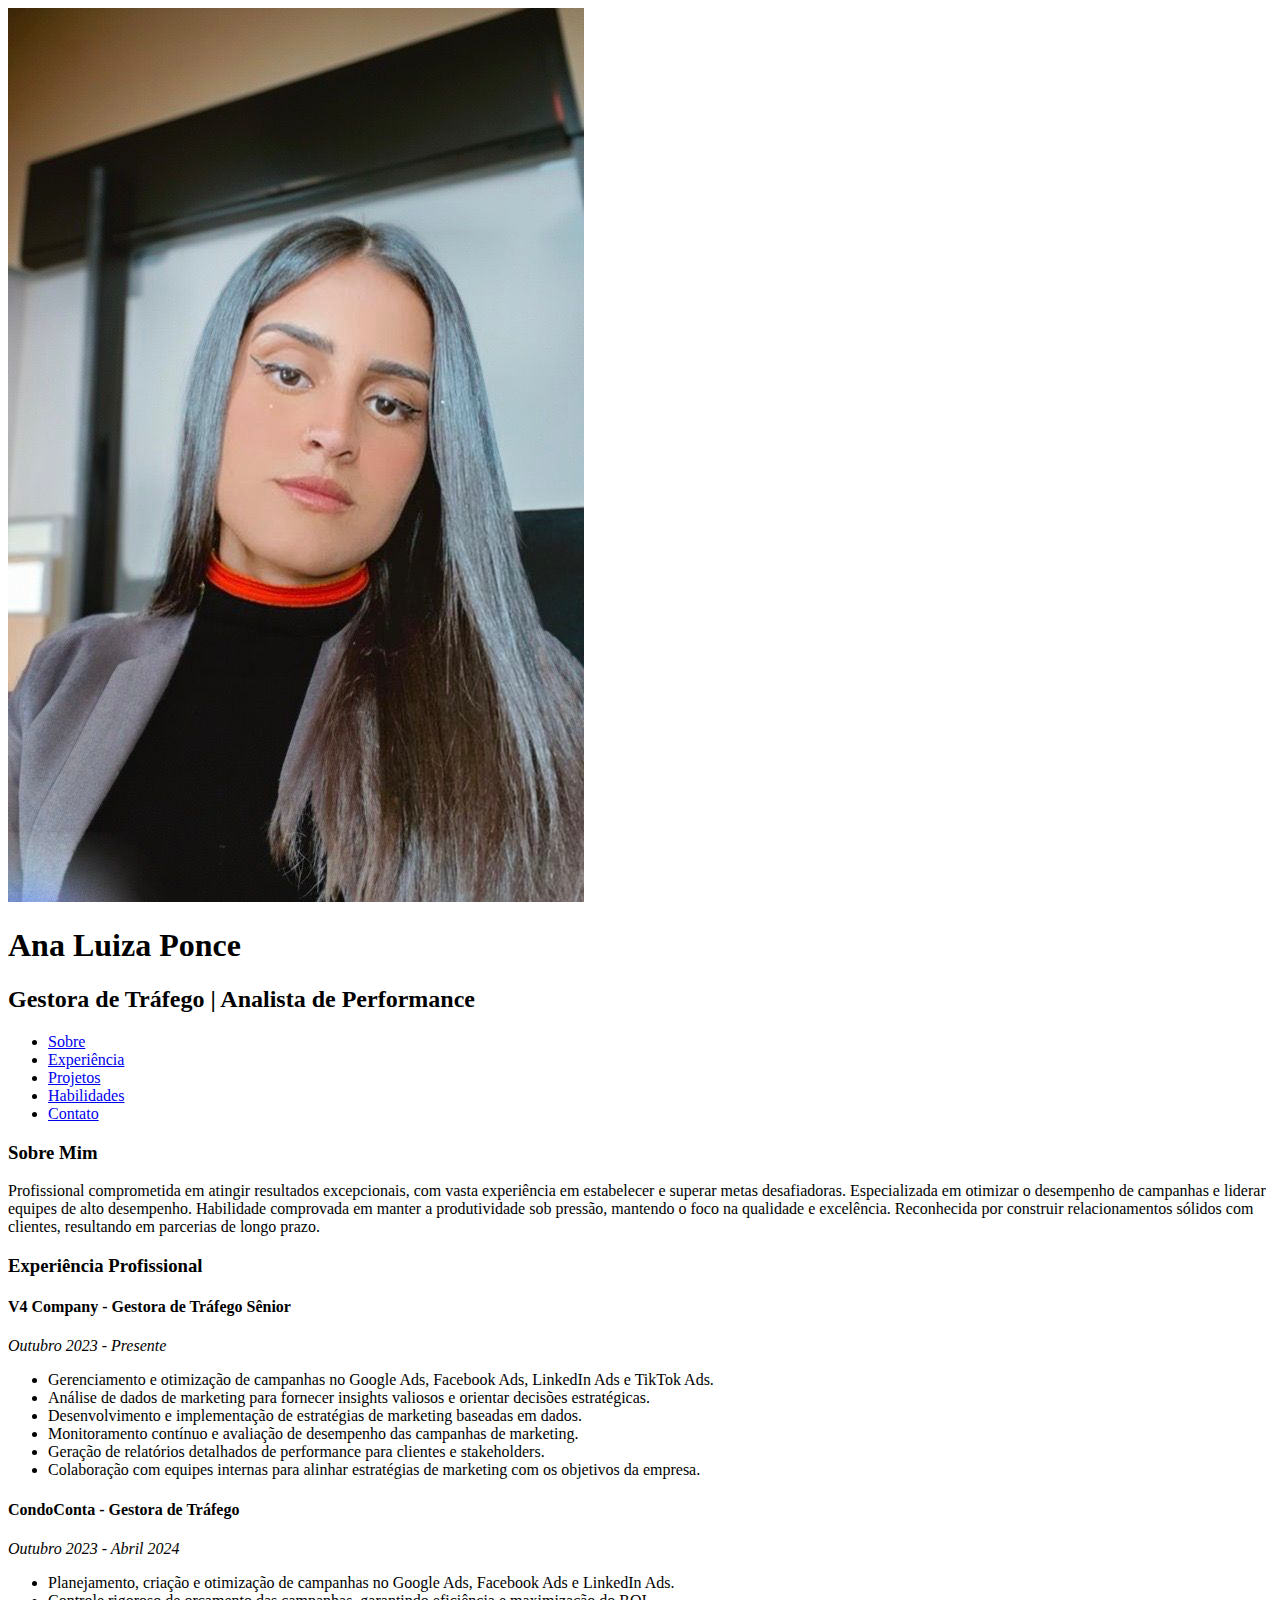
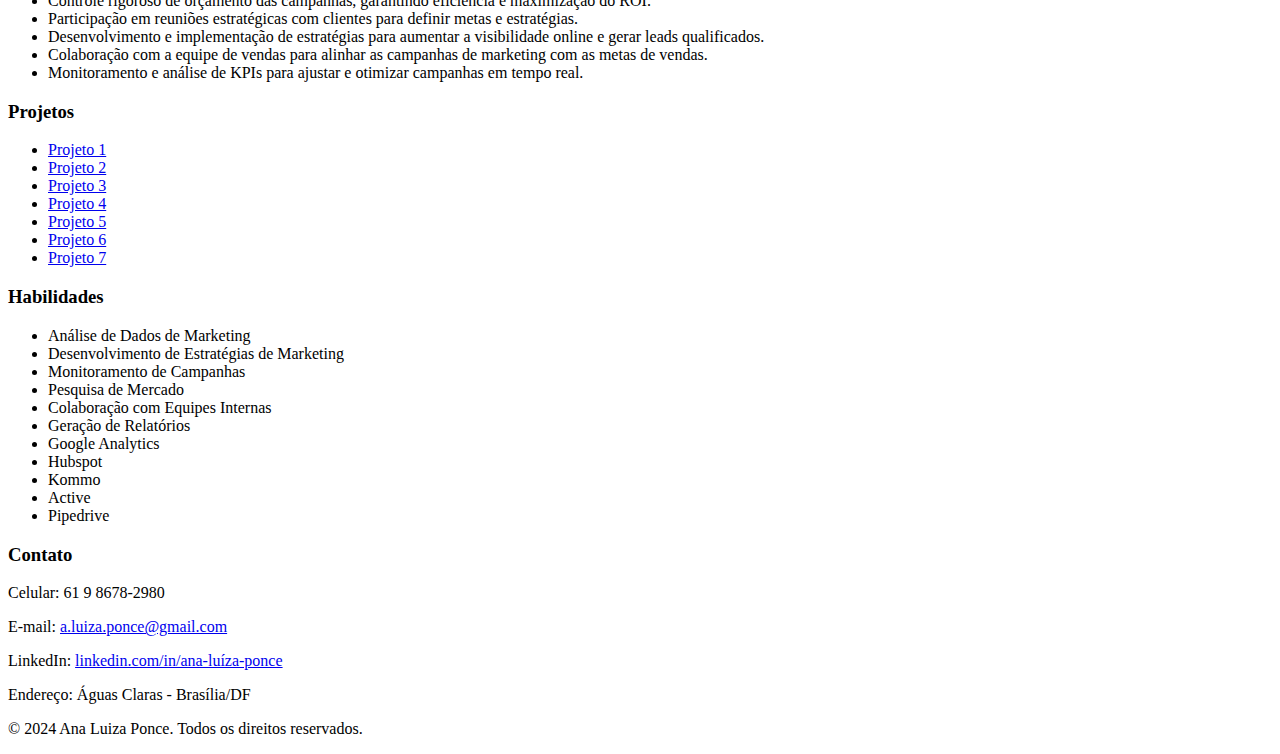
==== index.html @ 804ede3b "first commit" ====
<!DOCTYPE html>
<html lang="pt-br">

<head>
  <meta charset="UTF-8">
  <meta name="viewport" content="width=device-width, initial-scale=1.0">
  <title>Ana Luiza Ponce - Gestora de Tráfego | Analista de Performance</title>
  <link rel="stylesheet" href="styles.css">
</head>

<body>
  <header>
    <div class="container">
      <img src="profile.jpg" alt="Ana Luiza Ponce" class="profile-img">
      <h1>Ana Luiza Ponce</h1>
      <h2>Gestora de Tráfego | Analista de Performance</h2>
      <nav>
        <ul>
          <li><a href="#about">Sobre</a></li>
          <li><a href="#experience">Experiência</a></li>
          <li><a href="#projects">Projetos</a></li>
          <li><a href="#skills">Habilidades</a></li>
          <li><a href="#contact">Contato</a></li>
        </ul>
      </nav>
    </div>
  </header>
  <section id="about" class="section">
    <div class="container">
      <h3>Sobre Mim</h3>
      <p>Profissional comprometida em atingir resultados excepcionais, com vasta experiência em estabelecer e superar
        metas desafiadoras. Especializada em otimizar o desempenho de campanhas e liderar equipes de alto desempenho.
        Habilidade comprovada em manter a produtividade sob pressão, mantendo o foco na qualidade e excelência.
        Reconhecida por construir relacionamentos sólidos com clientes, resultando em parcerias de longo prazo.</p>
    </div>
  </section>
  <section id="experience" class="section">
    <div class="container">
      <h3>Experiência Profissional</h3>
      <div class="job">
        <h4>V4 Company - Gestora de Tráfego Sênior</h4>
        <p><i>Outubro 2023 - Presente</i></p>
        <ul>
          <li>Gerenciamento e otimização de campanhas no Google Ads, Facebook Ads, LinkedIn Ads e TikTok Ads.</li>
          <li>Análise de dados de marketing para fornecer insights valiosos e orientar decisões estratégicas.</li>
          <li>Desenvolvimento e implementação de estratégias de marketing baseadas em dados.</li>
          <li>Monitoramento contínuo e avaliação de desempenho das campanhas de marketing.</li>
          <li>Geração de relatórios detalhados de performance para clientes e stakeholders.</li>
          <li>Colaboração com equipes internas para alinhar estratégias de marketing com os objetivos da empresa.</li>
        </ul>
      </div>
      <div class="job">
        <h4>CondoConta - Gestora de Tráfego</h4>
        <p><i>Outubro 2023 - Abril 2024</i></p>
        <ul>
          <li>Planejamento, criação e otimização de campanhas no Google Ads, Facebook Ads e LinkedIn Ads.</li>
          <li>Controle rigoroso de orçamento das campanhas, garantindo eficiência e maximização do ROI.</li>
          <li>Participação em reuniões estratégicas com clientes para definir metas e estratégias.</li>
          <li>Desenvolvimento e implementação de estratégias para aumentar a visibilidade online e gerar leads
            qualificados.</li>
          <li>Colaboração com a equipe de vendas para alinhar as campanhas de marketing com as metas de vendas.</li>
          <li>Monitoramento e análise de KPIs para ajustar e otimizar campanhas em tempo real.</li>
        </ul>
      </div>
    </div>
  </section>
  <section id="projects" class="section">
    <div class="container">
      <h3>Projetos</h3>
      <ul class="projects-list">
        <li><a href="https://github.com/AnaLuizaPonce/projeto1" target="_blank">Projeto 1</a></li>
        <li><a href="https://github.com/AnaLuizaPonce/projeto2" target="_blank">Projeto 2</a></li>
        <li><a href="https://github.com/AnaLuizaPonce/projeto3" target="_blank">Projeto 3</a></li>
        <li><a href="https://github.com/AnaLuizaPonce/projeto4" target="_blank">Projeto 4</a></li>
        <li><a href="https://github.com/AnaLuizaPonce/projeto5" target="_blank">Projeto 5</a></li>
        <li><a href="https://github.com/AnaLuizaPonce/projeto6" target="_blank">Projeto 6</a></li>
        <li><a href="https://github.com/AnaLuizaPonce/projeto7" target="_blank">Projeto 7</a></li>
      </ul>
    </div>
  </section>
  <section id="skills" class="section">
    <div class="container">
      <h3>Habilidades</h3>
      <ul class="skills-list">
        <li>Análise de Dados de Marketing</li>
        <li>Desenvolvimento de Estratégias de Marketing</li>
        <li>Monitoramento de Campanhas</li>
        <li>Pesquisa de Mercado</li>
        <li>Colaboração com Equipes Internas</li>
        <li>Geração de Relatórios</li>
        <li>Google Analytics</li>
        <li>Hubspot</li>
        <li>Kommo</li>
        <li>Active</li>
        <li>Pipedrive</li>
      </ul>
    </div>
  </section>
  <section id="contact" class="section">
    <div class="container">
      <h3>Contato</h3>
      <p>Celular: 61 9 8678-2980</p>
      <p>E-mail: <a href="mailto:a.luiza.ponce@gmail.com">a.luiza.ponce@gmail.com</a></p>
      <p>LinkedIn: <a href="http://www.linkedin.com/in/ana-lu%C3%ADza-ponce-"
          target="_blank">linkedin.com/in/ana-luíza-ponce</a></p>
      <p>Endereço: Águas Claras - Brasília/DF</p>
    </div>
  </section>
  <footer>
    <div class="container">
      <p>&copy; 2024 Ana Luiza Ponce. Todos os direitos reservados.</p>
    </div>
  </footer>
</body>

</html>
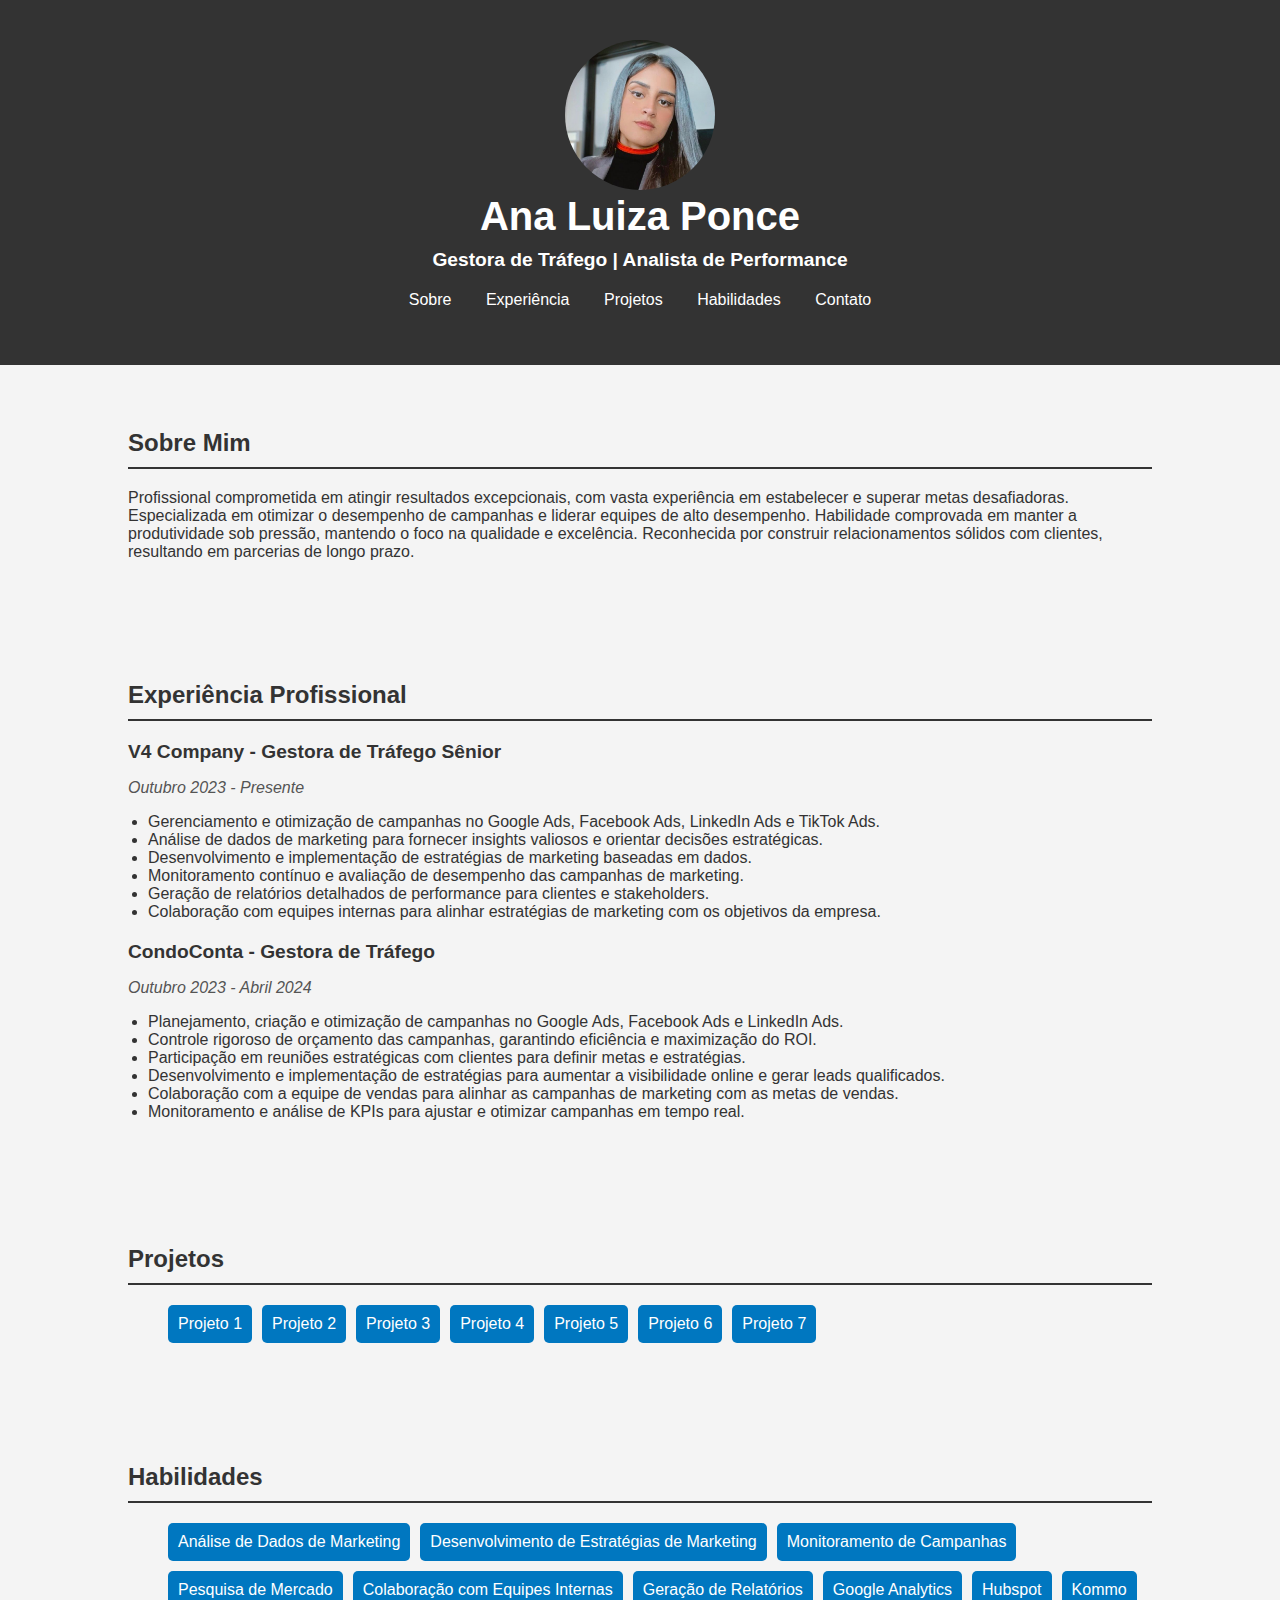
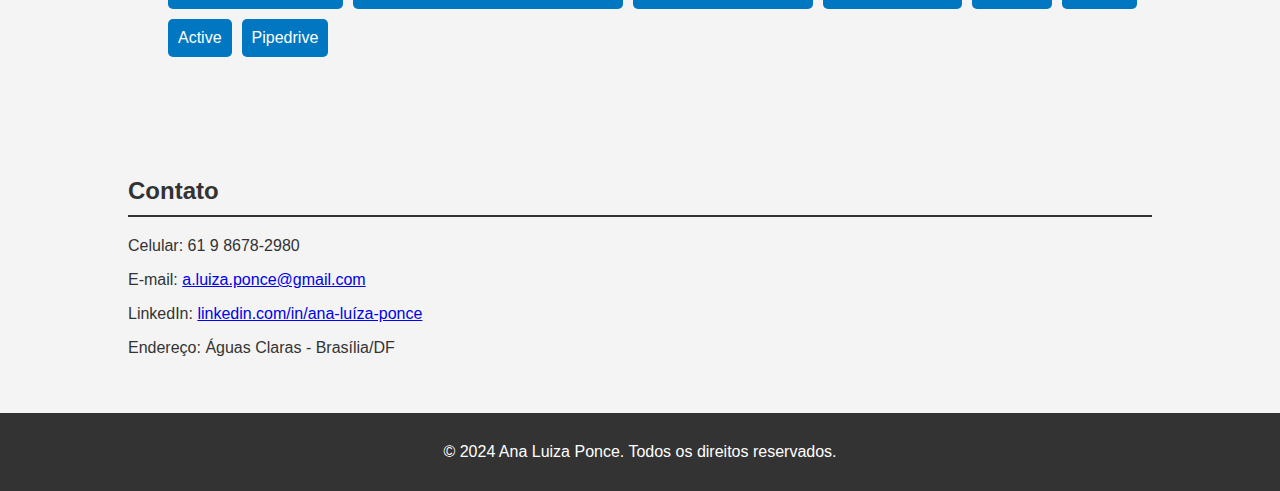
==== commit 690f82e9: "second commit" ====
--- a/index.html
+++ b/index.html
@@ -5,7 +5,125 @@
   <meta charset="UTF-8">
   <meta name="viewport" content="width=device-width, initial-scale=1.0">
   <title>Ana Luiza Ponce - Gestora de Tráfego | Analista de Performance</title>
-  <link rel="stylesheet" href="styles.css">
+  <style>
+    /* Estilos Globais */
+    body {
+      font-family: 'Roboto', sans-serif;
+      margin: 0;
+      padding: 0;
+      background-color: #f4f4f4;
+      color: #333;
+    }
+
+    .container {
+      width: 80%;
+      margin: 0 auto;
+      padding: 20px;
+    }
+
+    header {
+      background-color: #333;
+      color: white;
+      padding: 20px 0;
+      text-align: center;
+    }
+
+    header h1 {
+      margin: 0;
+      font-size: 2.5em;
+    }
+
+    header h2 {
+      margin: 10px 0 20px;
+      font-size: 1.2em;
+    }
+
+    nav ul {
+      list-style: none;
+      padding: 0;
+    }
+
+    nav ul li {
+      display: inline;
+      margin: 0 15px;
+    }
+
+    nav ul li a {
+      color: white;
+      text-decoration: none;
+    }
+
+    .section {
+      padding: 20px 0;
+    }
+
+    .section h3 {
+      border-bottom: 2px solid #333;
+      padding-bottom: 10px;
+      margin-bottom: 20px;
+      font-size: 1.5em;
+    }
+
+    .job {
+      margin-bottom: 20px;
+    }
+
+    .job h4 {
+      margin: 0;
+      font-size: 1.2em;
+    }
+
+    .job p {
+      font-style: italic;
+      color: #555;
+    }
+
+    .job ul {
+      list-style: disc;
+      padding-left: 20px;
+    }
+
+    footer {
+      background-color: #333;
+      color: white;
+      text-align: center;
+      padding: 10px 0;
+    }
+
+    footer p {
+      margin: 0;
+    }
+
+    /* Estilos Específicos */
+    .profile-img {
+      width: 150px;
+      height: 150px;
+      border-radius: 50%;
+      object-fit: cover;
+      margin: 0 auto;
+    }
+
+    .skills-list,
+    .projects-list {
+      display: flex;
+      flex-wrap: wrap;
+      gap: 10px;
+    }
+
+    .skills-list li,
+    .projects-list li {
+      background-color: #0077C0;
+      color: white;
+      padding: 10px;
+      border-radius: 5px;
+      list-style: none;
+    }
+
+    .projects-list a {
+      color: white;
+      text-decoration: none;
+    }
+  </style>
 </head>
 
 <body>
